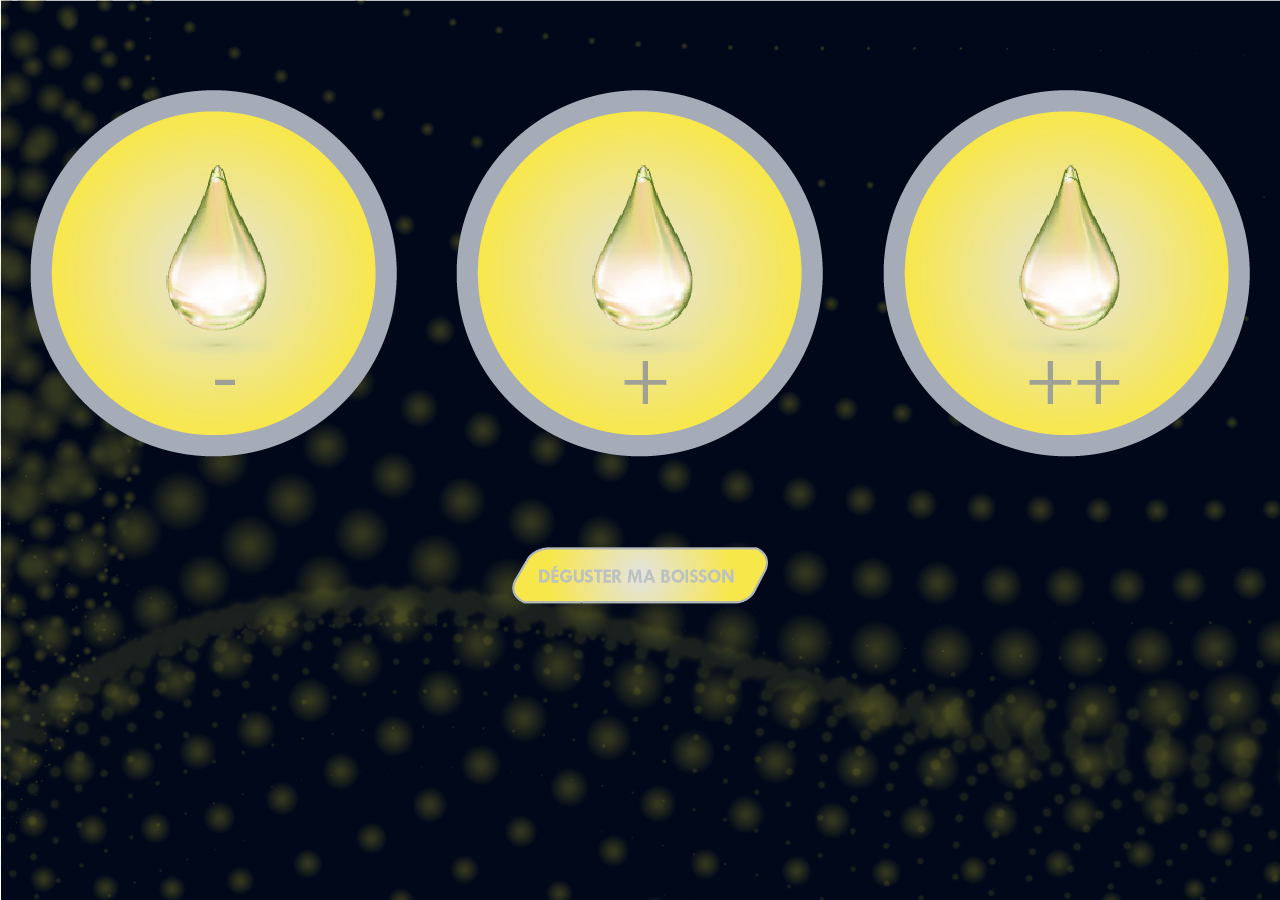
==== templates/chooseIntensity.html @ 4a8217e1 "a lot" ====
<!DOCTYPE html>
<html lang="en">
<head>
    <meta charset="UTF-8">
    <meta name="viewport" content="width=device-width, initial-scale=1.0">
    <title>Document</title>
    <link rel="stylesheet" href="./assets/css/main.css">
    <link rel="stylesheet" href="./assets/css/chooseIntensity.css">
</head>
<body>
    <div class="container">
        <div class="containerButton">
            <img src="./assets/images/faible.png" alt="" srcset="">
            <img src="./assets/images/moyenne.png" alt="" srcset="">
            <img src="./assets/images/fort.png" alt="" srcset="">
        </div>
        <img class="deguster" src="assets/images/btn deguster.png" alt="" srcset="">
    </div>
    <script src="./assets/scripts/chooseIntensity.js"></script>
</body>
</html>
---- templates/assets/css/main.css ----
*,*::after,*::before{
    box-sizing: border-box;
}

html, body {
    padding: 0;
    margin: 0;
    width: 100vw;
    height: 100vh;
    overflow: hidden;
}

.container{
    width: 100vw;
    height: 100vh;
    background-image: url("../images/background.png");
}
---- templates/assets/css/chooseIntensity.css ----
.container{
    display: flex;
    flex-direction: column;
    justify-items: center;
}

.containerButton{
    display: grid;
    grid-template-columns: repeat(3, 1fr);
    padding-block: 10vh;
    align-items: center;
    justify-items: center;
}

.deguster{
    width: 20vw;
    align-self: center;
}
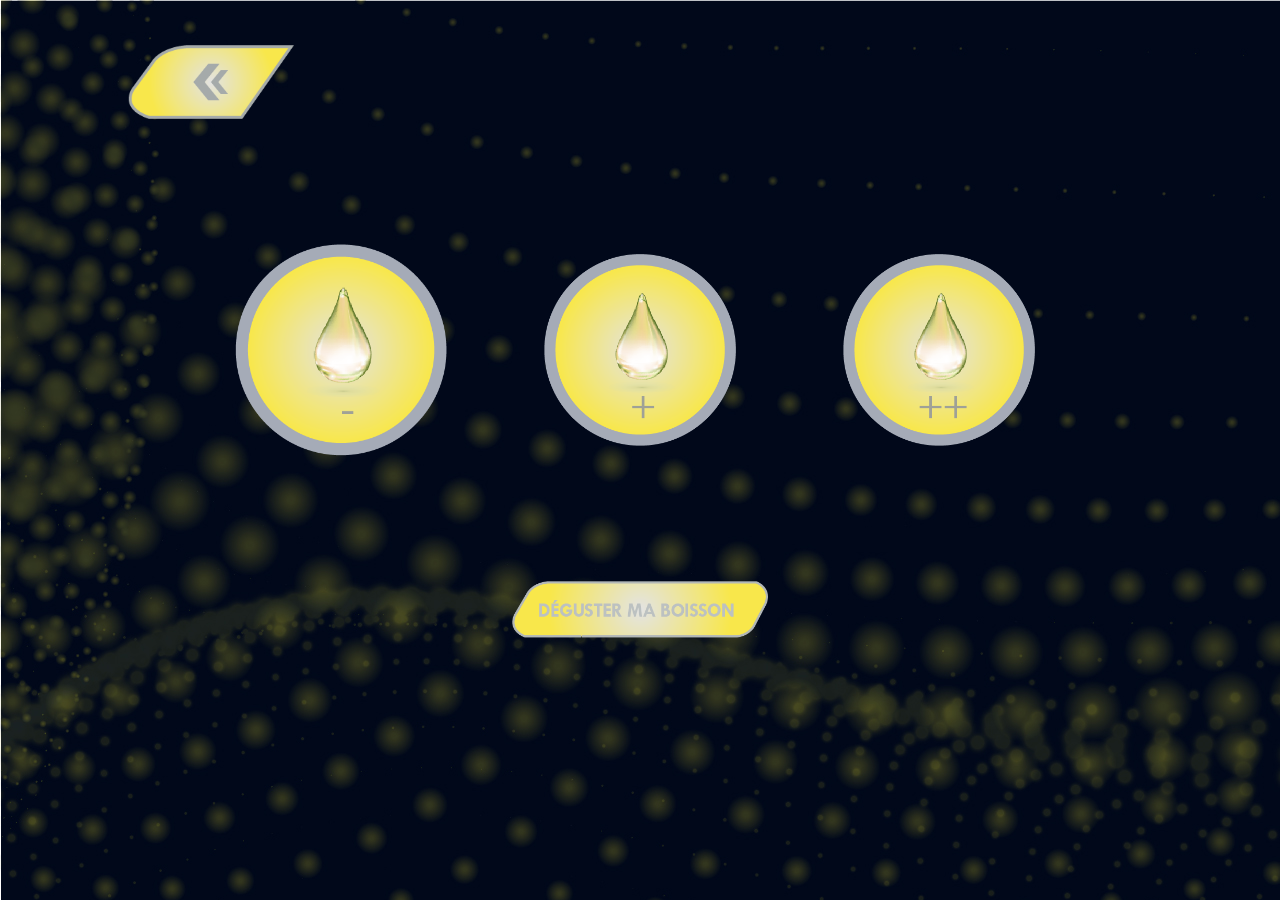
==== commit 9deab398: "changes to css and added buttons, still no connection to backend" ====
--- a/templates/chooseIntensity.html
+++ b/templates/chooseIntensity.html
@@ -4,18 +4,19 @@
     <meta charset="UTF-8">
     <meta name="viewport" content="width=device-width, initial-scale=1.0">
     <title>Document</title>
-    <link rel="stylesheet" href="./assets/css/main.css">
-    <link rel="stylesheet" href="./assets/css/chooseIntensity.css">
+    <link rel="stylesheet" href="/static/assets/css/main.css">
+    <link rel="stylesheet" href="/static/assets/css/chooseIntensity.css">
 </head>
 <body>
     <div class="container">
+        <img class="back btn" src="/static/assets/images/btn retour.png" alt="" srcset="" id="back">
         <div class="containerButton">
-            <img src="./assets/images/faible.png" alt="" srcset="">
-            <img src="./assets/images/moyenne.png" alt="" srcset="">
-            <img src="./assets/images/fort.png" alt="" srcset="">
+            <img class="btn" src="/static/assets/images/faible.png" alt="" srcset="" data-chosen="true" data-intensity="300">
+            <img class="btn" src="/static/assets/images/moyenne.png" alt="" srcset="" data-chosen="false" data-intensity="400">
+            <img class="btn" src="/static/assets/images/fort.png" alt="" srcset="" data-chosen="false" data-intensity="500">
         </div>
-        <img class="deguster" src="assets/images/btn deguster.png" alt="" srcset="">
+        <img class="deguster btn" src="/static/assets/images/btn deguster.png" alt="" srcset="" id="deguster">
     </div>
-    <script src="./assets/scripts/chooseIntensity.js"></script>
+    <script src="/static/assets/scripts/chooseIntensity.js"></script>
 </body>
 </html>--- a/static/assets/css/main.css
+++ b/static/assets/css/main.css
@@ -0,0 +1,18 @@
+*,*::after,*::before{
+    box-sizing: border-box;
+}
+
+html, body {
+    padding: 0;
+    margin: 0;
+    width: 100vw;
+    height: 100vh;
+    overflow: hidden;
+}
+
+.container{
+    width: 100vw;
+    height: 100vh;
+    background-image: url("../images/background.png");
+    padding-inline: 10vw;
+}--- a/static/assets/css/chooseIntensity.css
+++ b/static/assets/css/chooseIntensity.css
@@ -0,0 +1,39 @@
+.container{
+    display: flex;
+    flex-direction: column;
+    justify-items: center;
+}
+
+.containerButton{
+    display: grid;
+    grid-template-columns: repeat(3, 1fr);
+    padding-block: 10vh;
+    align-items: center;
+    justify-items: center;
+    padding-block: 15vh;
+    padding-inline: 5vw;
+}
+
+.btn[data-chosen="true"] {
+    transform: scale(110%);
+}
+
+.btn{
+    transition: all 250ms ease-in-out;
+    cursor: pointer;
+    width: 15vw;
+}
+
+.btn:hover{
+    transform: scale(110%);
+}
+
+.back{
+    margin-top: 5vh;
+    width: 13vw;
+}
+
+.deguster{
+    width: 20vw;
+    align-self: center;
+}